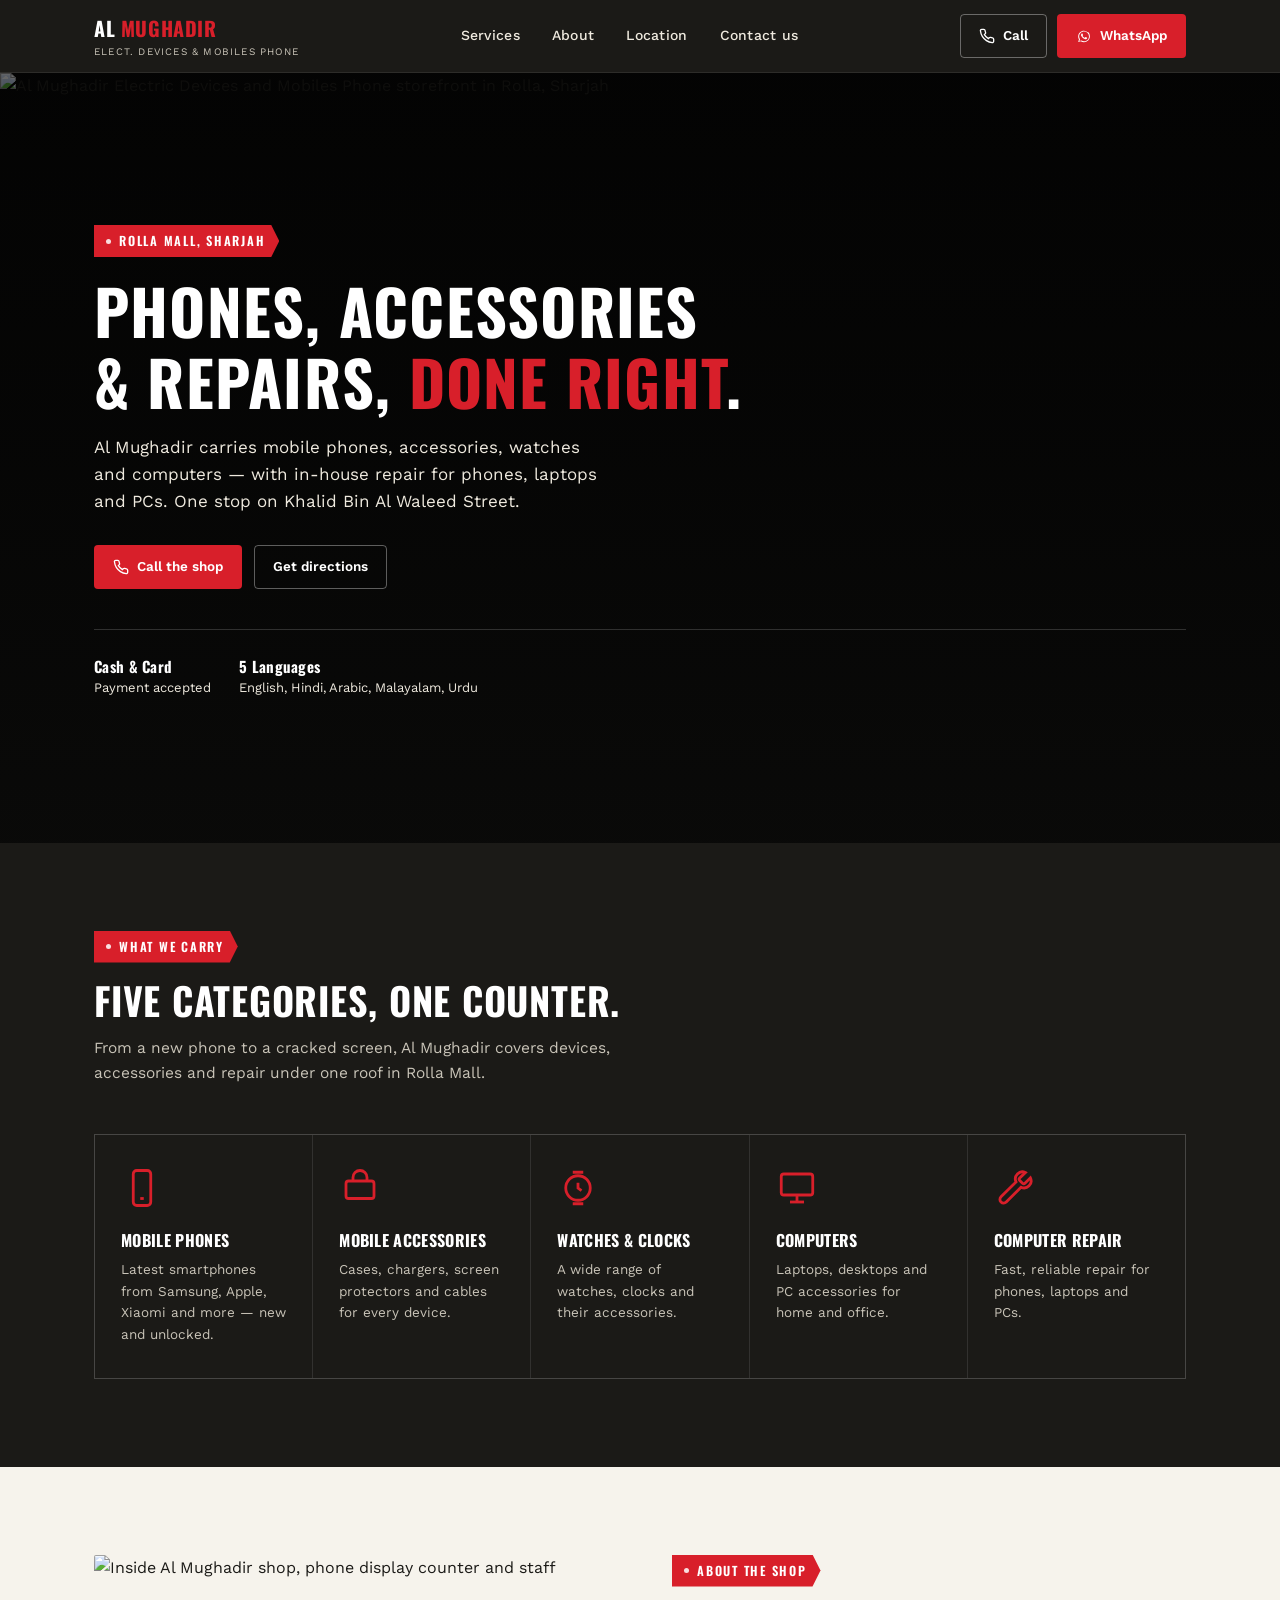
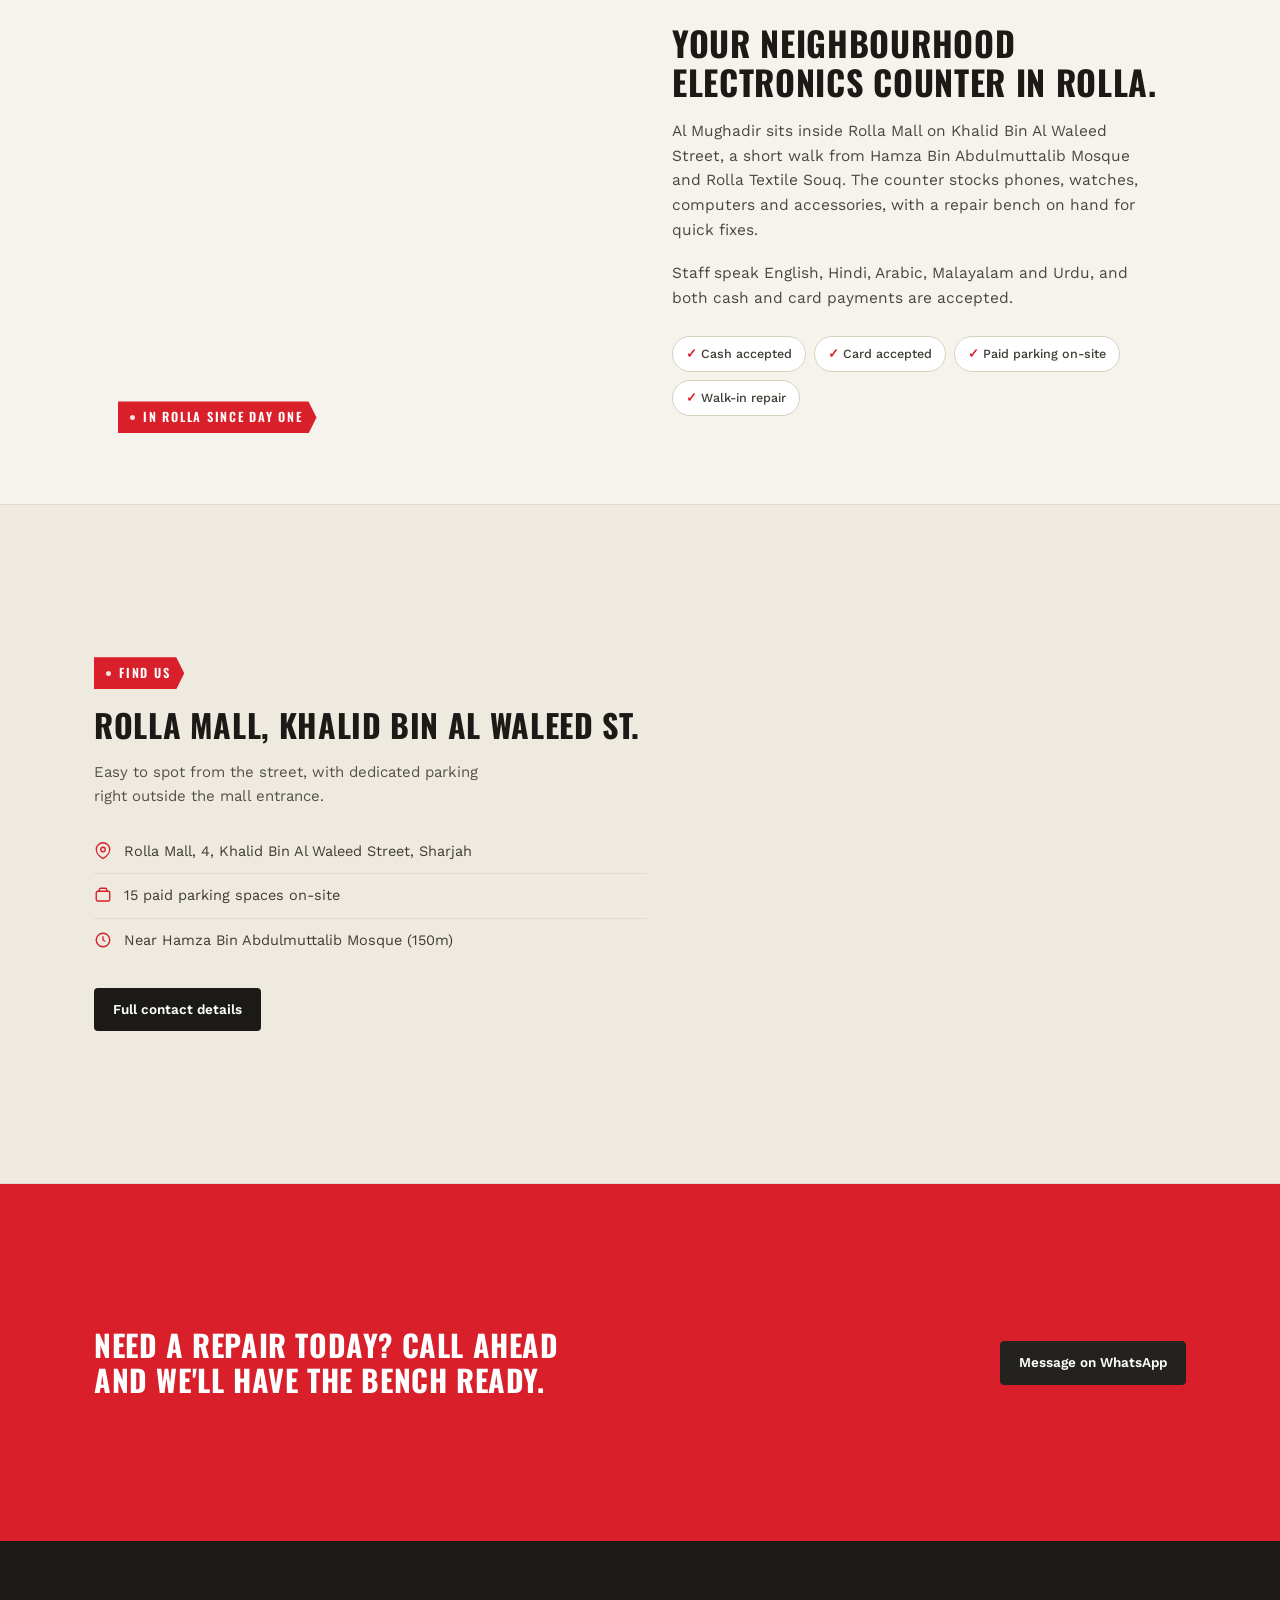
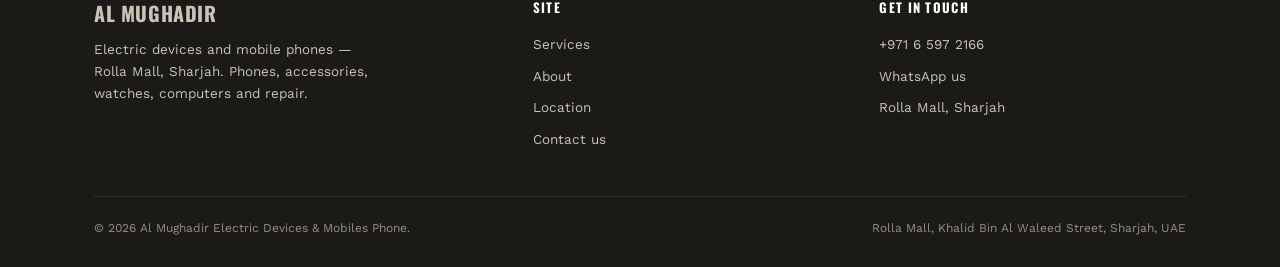
==== index.html @ b77000c1 "Add files via upload" ====
<!DOCTYPE html>
<html lang="en">
<head>
<meta charset="UTF-8">
<meta name="viewport" content="width=device-width, initial-scale=1.0">
<title>Al Mughadir Electric Devices & Mobiles Phone | Rolla, Sharjah</title>
<meta name="description" content="Al Mughadir Electric Devices & Mobiles Phone — mobile phones, accessories, watches and computer repair in Rolla Mall, Sharjah. Cash and card accepted.">
<link rel="stylesheet" href="styles.css">
</head>
<body>

<header class="site-header">
  <div class="wrap">
    <a href="index.html" class="brand">
      <span class="brand-name">AL <span>MUGHADIR</span></span>
      <span class="brand-sub">Elect. Devices &amp; Mobiles Phone</span>
    </a>

    <nav class="main-nav" id="mainNav">
      <a href="index.html#services" class="nav-link">Services</a>
      <a href="index.html#about" class="nav-link">About</a>
      <a href="index.html#location" class="nav-link">Location</a>
      <a href="contact.html" class="nav-link">Contact us</a>
    </nav>

    <div class="header-actions">
      <a href="tel:+97160000000" class="btn btn-outline">
        <svg viewBox="0 0 24 24" fill="none" stroke="currentColor" stroke-width="2"><path d="M22 16.92v3a2 2 0 0 1-2.18 2 19.79 19.79 0 0 1-8.63-3.07 19.5 19.5 0 0 1-6-6 19.79 19.79 0 0 1-3.07-8.67A2 2 0 0 1 4.11 2h3a2 2 0 0 1 2 1.72c.127.96.361 1.903.7 2.81a2 2 0 0 1-.45 2.11L8.09 9.91a16 16 0 0 0 6 6l1.27-1.27a2 2 0 0 1 2.11-.45c.907.339 1.85.573 2.81.7A2 2 0 0 1 22 16.92z"/></svg>
        Call
      </a>
      <a href="https://wa.me/97160000000" target="_blank" rel="noopener" class="btn btn-red">
        <svg viewBox="0 0 24 24" fill="currentColor"><path d="M17.6 6.32A8.86 8.86 0 0 0 12.05 4C7.2 4 3.26 7.93 3.26 12.77c0 1.55.4 3.05 1.18 4.38L3.2 21l3.96-1.19a8.9 8.9 0 0 0 4.88 1.42h.01c4.85 0 8.79-3.93 8.79-8.78 0-2.35-.91-4.55-2.24-6.13zm-5.55 13.5h-.01a7.4 7.4 0 0 1-3.77-1.03l-.27-.16-2.8.84.85-2.72-.18-.28a7.36 7.36 0 0 1-1.13-3.9c0-4.06 3.31-7.36 7.38-7.36a7.36 7.36 0 0 1 7.35 7.37c0 4.06-3.32 7.24-7.42 7.24zm4.04-5.51c-.22-.11-1.31-.65-1.51-.72-.2-.07-.35-.11-.5.11-.15.22-.57.72-.7.87-.13.15-.26.16-.48.05-.22-.11-.94-.35-1.79-1.1-.66-.6-1.11-1.33-1.24-1.55-.13-.22-.01-.34.1-.45.1-.1.22-.26.33-.39.11-.13.15-.22.22-.37.07-.15.04-.28-.02-.39-.05-.11-.5-1.2-.68-1.65-.18-.43-.36-.37-.5-.38-.13-.01-.28-.01-.43-.01-.15 0-.39.05-.6.28-.2.22-.79.77-.79 1.87 0 1.1.81 2.16.92 2.31.11.15 1.6 2.44 3.87 3.42.54.23.96.37 1.29.48.54.17 1.03.15 1.42.09.43-.06 1.31-.53 1.5-1.05.18-.51.18-.95.13-1.05-.06-.1-.2-.15-.42-.26z"/></svg>
        WhatsApp
      </a>
    </div>

    <button class="menu-toggle" id="menuToggle" aria-label="Toggle menu">&#9776;</button>
  </div>
</header>

<section class="hero">
  <img src="images/storefront.webp" alt="Al Mughadir Electric Devices and Mobiles Phone storefront in Rolla, Sharjah">
  <div class="hero-content">
    <div class="wrap">
      <div class="hero-eyebrow"><span class="tag">Rolla Mall, Sharjah</span></div>
      <h1>Phones, accessories<br>&amp; repairs, <em>done right</em>.</h1>
      <p class="lead">Al Mughadir carries mobile phones, accessories, watches and computers — with in-house repair for phones, laptops and PCs. One stop on Khalid Bin Al Waleed Street.</p>
      <div class="hero-ctas">
        <a href="tel:+97160000000" class="btn btn-red">
          <svg viewBox="0 0 24 24" fill="none" stroke="currentColor" stroke-width="2"><path d="M22 16.92v3a2 2 0 0 1-2.18 2 19.79 19.79 0 0 1-8.63-3.07 19.5 19.5 0 0 1-6-6 19.79 19.79 0 0 1-3.07-8.67A2 2 0 0 1 4.11 2h3a2 2 0 0 1 2 1.72c.127.96.361 1.903.7 2.81a2 2 0 0 1-.45 2.11L8.09 9.91a16 16 0 0 0 6 6l1.27-1.27a2 2 0 0 1 2.11-.45c.907.339 1.85.573 2.81.7A2 2 0 0 1 22 16.92z"/></svg>
          Call the shop
        </a>
        <a href="contact.html" class="btn btn-outline">Get directions</a>
      </div>
      <div class="hero-facts">
        <div class="hero-fact"><strong>Cash &amp; Card</strong>Payment accepted</div>
        <div class="hero-fact"><strong>5 Languages</strong>English, Hindi, Arabic, Malayalam, Urdu</div>
        <!-- <div class="hero-fact"><strong>On-site parking</strong>15 paid spaces</div> -->
      </div>
    </div>
  </div>
</section>

<section class="services" id="services">
  <div class="wrap">
    <div class="section-head">
      <span class="tag">What we carry</span>
      <h2>Five categories, one counter.</h2>
      <p>From a new phone to a cracked screen, Al Mughadir covers devices, accessories and repair under one roof in Rolla Mall.</p>
    </div>

    <div class="services-grid">
      <div class="service-card">
        <div class="service-icon">
          <svg viewBox="0 0 24 24" fill="none" stroke="currentColor" stroke-width="1.6"><rect x="7" y="2" width="10" height="20" rx="2"/><line x1="11" y1="18" x2="13" y2="18"/></svg>
        </div>
        <h3>Mobile phones</h3>
        <p>Latest smartphones from Samsung, Apple, Xiaomi and more — new and unlocked.</p>
      </div>
      <div class="service-card">
        <div class="service-icon">
          <svg viewBox="0 0 24 24" fill="none" stroke="currentColor" stroke-width="1.6"><rect x="4" y="8" width="16" height="10" rx="1.5"/><path d="M8 8V6a4 4 0 0 1 8 0v2"/></svg>
        </div>
        <h3>Mobile accessories</h3>
        <p>Cases, chargers, screen protectors and cables for every device.</p>
      </div>
      <div class="service-card">
        <div class="service-icon">
          <svg viewBox="0 0 24 24" fill="none" stroke="currentColor" stroke-width="1.6"><circle cx="12" cy="12" r="7"/><path d="M12 9v3l2 1.5"/><path d="M9 3h6M9 21h6"/></svg>
        </div>
        <h3>Watches &amp; clocks</h3>
        <p>A wide range of watches, clocks and their accessories.</p>
      </div>
      <div class="service-card">
        <div class="service-icon">
          <svg viewBox="0 0 24 24" fill="none" stroke="currentColor" stroke-width="1.6"><rect x="3" y="4" width="18" height="12" rx="1.5"/><line x1="8" y1="20" x2="16" y2="20"/><line x1="12" y1="16" x2="12" y2="20"/></svg>
        </div>
        <h3>Computers</h3>
        <p>Laptops, desktops and PC accessories for home and office.</p>
      </div>
      <div class="service-card">
        <div class="service-icon">
          <svg viewBox="0 0 24 24" fill="none" stroke="currentColor" stroke-width="1.6"><path d="M14.7 6.3a1 1 0 0 0 0 1.4l1.6 1.6a1 1 0 0 0 1.4 0l3.1-3.1a4 4 0 0 1-5.34 5.34L7 20a2 2 0 1 1-3-3l8.6-8.5a4 4 0 0 1 5.32-5.32z"/></svg>
        </div>
        <h3>Computer repair</h3>
        <p>Fast, reliable repair for phones, laptops and PCs.</p>
      </div>
    </div>
  </div>
</section>

<section class="about" id="about">
  <div class="wrap">
    <div class="about-media">
      <img src="images/interior.webp" alt="Inside Al Mughadir shop, phone display counter and staff">
      <div class="about-media-tag"><span class="tag">In Rolla since day one</span></div>
    </div>
    <div class="about-copy">
      <span class="tag" style="margin-bottom:18px;display:inline-flex;">About the shop</span>
      <h2 style="font-size:clamp(24px,3.2vw,34px);margin:18px 0 18px;">Your neighbourhood electronics counter in Rolla.</h2>
      <p>Al Mughadir sits inside Rolla Mall on Khalid Bin Al Waleed Street, a short walk from Hamza Bin Abdulmuttalib Mosque and Rolla Textile Souq. The counter stocks phones, watches, computers and accessories, with a repair bench on hand for quick fixes.</p>
      <p>Staff speak English, Hindi, Arabic, Malayalam and Urdu, and both cash and card payments are accepted.</p>
      <div class="chip-row">
        <span class="chip"><strong>&#10003;</strong>Cash accepted</span>
        <span class="chip"><strong>&#10003;</strong>Card accepted</span>
        <span class="chip"><strong>&#10003;</strong>Paid parking on-site</span>
        <span class="chip"><strong>&#10003;</strong>Walk-in repair</span>
      </div>
    </div>
  </div>
</section>

<section class="location-strip" id="location">
  <div class="wrap">
    <div class="location-copy">
      <span class="tag">Find us</span>
      <h2>Rolla Mall, Khalid Bin Al Waleed St.</h2>
      <p>Easy to spot from the street, with dedicated parking right outside the mall entrance.</p>
      <ul class="loc-list">
        <li>
          <svg viewBox="0 0 24 24" fill="none" stroke="currentColor" stroke-width="1.8"><path d="M21 10c0 7-9 12-9 12s-9-5-9-12a9 9 0 0 1 18 0z"/><circle cx="12" cy="10" r="3"/></svg>
          Rolla Mall, 4, Khalid Bin Al Waleed Street, Sharjah
        </li>
        <li>
          <svg viewBox="0 0 24 24" fill="none" stroke="currentColor" stroke-width="1.8"><rect x="3" y="7" width="18" height="13" rx="2"/><path d="M7 7V5a2 2 0 0 1 2-2h6a2 2 0 0 1 2 2v2"/></svg>
          15 paid parking spaces on-site
        </li>
        <li>
          <svg viewBox="0 0 24 24" fill="none" stroke="currentColor" stroke-width="1.8"><circle cx="12" cy="12" r="9"/><path d="M12 7v5l3 2"/></svg>
          Near Hamza Bin Abdulmuttalib Mosque (150m)
        </li>
      </ul>
      <a href="contact.html" class="btn btn-dark">Full contact details</a>
    </div>
    <iframe class="map-embed" loading="lazy" referrerpolicy="no-referrer-when-downgrade"
      src="https://www.google.com/maps?q=Rolla+Mall+Khalid+Bin+Al+Waleed+Street+Sharjah&output=embed">
    </iframe>
  </div>
</section>

<section class="cta-band">
  <div class="wrap">
    <h2>Need a repair today? Call ahead and we'll have the bench ready.</h2>
    <a href="https://wa.me/97165972166" target="_blank" rel="noopener" class="btn btn-outline" style="background:var(--charcoal-2);color:var(--white);border-color:var(--charcoal-2);">Message on WhatsApp</a>
  </div>
</section>

<footer>
  <div class="wrap">
    <div class="footer-grid">
      <div class="footer-brand">
        <div class="brand-name">AL MUGHADIR</div>
        <p>Electric devices and mobile phones — Rolla Mall, Sharjah. Phones, accessories, watches, computers and repair.</p>
      </div>
      <div class="footer-col">
        <h4>Site</h4>
        <ul>
          <li><a href="index.html#services">Services</a></li>
          <li><a href="index.html#about">About</a></li>
          <li><a href="index.html#location">Location</a></li>
          <li><a href="contact.html">Contact us</a></li>
        </ul>
      </div>
      <div class="footer-col">
        <h4>Get in touch</h4>
        <ul>
          <li><a href="tel:+97165972166">+971 6 597 2166</a></li>
          <li><a href="https://wa.me/97165972166" target="_blank" rel="noopener">WhatsApp us</a></li>
          <li>Rolla Mall, Sharjah</li>
        </ul>
      </div>
    </div>
    <div class="footer-bottom">
      <span>&copy; 2026 Al Mughadir Electric Devices &amp; Mobiles Phone.</span>
      <span>Rolla Mall, Khalid Bin Al Waleed Street, Sharjah, UAE</span>
    </div>
  </div>
</footer>

<script>
  var toggle = document.getElementById('menuToggle');
  var nav = document.getElementById('mainNav');
  toggle.addEventListener('click', function(){ nav.classList.toggle('open'); });
</script>

</body>
</html>
---- styles.css ----
@import url('https://fonts.googleapis.com/css2?family=Oswald:wght@500;600;700&family=Work+Sans:wght@400;500;600&display=swap');

:root{
  --charcoal: #1b1a17;
  --charcoal-2: #24221e;
  --cream: #f6f3ec;
  --cream-2: #efeadf;
  --red: #d81f2a;
  --red-dark: #a6161f;
  --blue: #2f5fd9;
  --steel: #948f83;
  --steel-light: #c9c4b8;
  --white: #ffffff;
  --font-display: 'Oswald', sans-serif;
  --font-body: 'Work Sans', sans-serif;
  --radius: 4px;
  --maxw: 1140px;
}

*{box-sizing:border-box;margin:0;padding:0;}
html{scroll-behavior:smooth;}
body{
  font-family:var(--font-body);
  color:var(--charcoal);
  background:var(--cream);
  line-height:1.6;
  -webkit-font-smoothing:antialiased;
}
img{max-width:100%;display:block;}
a{color:inherit;text-decoration:none;}
ul{list-style:none;}
.wrap{max-width:var(--maxw);margin:0 auto;padding:0 24px;}

h1,h2,h3{
  font-family:var(--font-display);
  text-transform:uppercase;
  letter-spacing:0.02em;
  line-height:1.15;
}

/* ---------- tag / signature element ---------- */
.tag{
  display:inline-flex;
  align-items:center;
  background:var(--red);
  color:var(--white);
  font-family:var(--font-display);
  font-weight:600;
  font-size:12.5px;
  letter-spacing:0.14em;
  text-transform:uppercase;
  padding:6px 14px 6px 12px;
  position:relative;
  clip-path:polygon(0 0, calc(100% - 8px) 0, 100% 50%, calc(100% - 8px) 100%, 0 100%);
}
.tag::before{
  content:"";
  width:5px;height:5px;
  border-radius:50%;
  background:var(--white);
  opacity:0.85;
  margin-right:8px;
}

/* ---------- header ---------- */
.site-header{
  position:sticky;top:0;z-index:50;
  background:var(--charcoal);
  border-bottom:1px solid rgba(255,255,255,0.08);
}
.site-header .wrap{
  display:flex;align-items:center;justify-content:space-between;
  height:72px;
}
.brand{
  display:flex;flex-direction:column;
  color:var(--white);
}
.brand-name{
  font-family:var(--font-display);
  font-weight:700;
  font-size:20px;
  letter-spacing:0.03em;
}
.brand-name span{color:var(--red);}
.brand-sub{
  font-size:10px;
  letter-spacing:0.12em;
  text-transform:uppercase;
  color:var(--steel-light);
}
nav.main-nav{display:flex;align-items:center;gap:28px;}
nav.main-nav a.nav-link{
  color:var(--cream-2);
  font-size:14px;
  font-weight:500;
  letter-spacing:0.02em;
  padding:6px 2px;
  border-bottom:2px solid transparent;
  transition:border-color .15s ease, color .15s ease;
}
nav.main-nav a.nav-link:hover,
nav.main-nav a.nav-link.active{
  color:var(--white);
  border-bottom-color:var(--red);
}
.header-actions{display:flex;gap:10px;}
.btn{
  display:inline-flex;align-items:center;gap:8px;
  font-family:var(--font-body);
  font-weight:600;
  font-size:13.5px;
  padding:10px 18px;
  border-radius:var(--radius);
  border:1px solid transparent;
  cursor:pointer;
  transition:transform .12s ease, background .15s ease, border-color .15s ease;
  white-space:nowrap;
}
.btn:active{transform:scale(0.97);}
.btn-red{background:var(--red);color:var(--white);}
.btn-red:hover{background:var(--red-dark);}
.btn-outline{background:transparent;color:var(--white);border-color:rgba(255,255,255,0.35);}
.btn-outline:hover{border-color:var(--white);}
.btn-dark{background:var(--charcoal);color:var(--white);}
.btn-dark:hover{background:var(--charcoal-2);}
.btn svg{width:16px;height:16px;flex-shrink:0;}

.menu-toggle{
  display:none;
  background:none;border:none;color:var(--white);
  font-size:26px;line-height:1;cursor:pointer;
}

/* ---------- hero ---------- */
.hero{
  position:relative;
  min-height:78vh;
  display:flex;
  align-items:flex-end;
  background:#000;
  overflow:hidden;
}
.hero img{
  position:absolute;inset:0;
  width:100%;height:100%;
  object-fit:cover;
  object-position:center 30%;
  opacity:0.6;
}
.hero::after{
  content:"";
  position:absolute;inset:0;
  background:linear-gradient(180deg, rgba(10,10,9,0.35) 0%, rgba(10,10,9,0.55) 45%, rgba(10,10,9,0.96) 100%);
}
.hero-content{
  position:relative;z-index:2;
  color:var(--white);
  padding:64px 0 56px;
  width:100%;
}
.hero-eyebrow{margin-bottom:18px;}
.hero h1{
  font-size:clamp(34px, 6vw, 62px);
  max-width:760px;
  margin-bottom:16px;
}
.hero h1 em{
  font-style:normal;
  color:var(--red);
}
.hero p.lead{
  font-size:17px;
  color:var(--cream-2);
  max-width:520px;
  margin-bottom:30px;
}
.hero-ctas{display:flex;flex-wrap:wrap;gap:12px;}
.hero-facts{
  display:flex;flex-wrap:wrap;gap:28px;
  margin-top:40px;
  padding-top:24px;
  border-top:1px solid rgba(255,255,255,0.16);
}
.hero-fact{color:var(--cream-2);font-size:13px;}
.hero-fact strong{
  display:block;
  font-family:var(--font-display);
  font-size:15px;
  color:var(--white);
  letter-spacing:0.02em;
}

/* ---------- section basics ---------- */
section{padding:88px 0;}
.section-head{max-width:640px;margin-bottom:48px;}
.section-head .tag{margin-bottom:16px;}
.section-head h2{font-size:clamp(26px,3.6vw,38px);margin-bottom:14px;}
.section-head p{color:#54514a;font-size:15.5px;max-width:520px;}

/* ---------- services ---------- */
.services{background:var(--charcoal);color:var(--white);}
.services .section-head p{color:var(--steel-light);}
.services-grid{
  display:grid;
  grid-template-columns:repeat(auto-fit, minmax(210px,1fr));
  gap:1px;
  background:rgba(255,255,255,0.1);
  border:1px solid rgba(255,255,255,0.1);
}
.service-card{
  background:var(--charcoal);
  padding:32px 26px;
  transition:background .18s ease;
}
.service-card:hover{background:var(--charcoal-2);}
.service-icon{
  width:42px;height:42px;
  margin-bottom:22px;
  color:var(--red);
}
.service-icon svg{width:100%;height:100%;}
.service-card h3{
  font-size:16px;
  margin-bottom:10px;
  letter-spacing:0.02em;
}
.service-card p{
  font-size:13.5px;
  color:var(--steel-light);
  line-height:1.6;
}

/* ---------- about ---------- */
.about .wrap{
  display:grid;
  grid-template-columns:1fr 1fr;
  gap:64px;
  align-items:center;
}
.about-media{position:relative;}
.about-media img{
  border-radius:2px;
  width:100%;
  height:460px;
  object-fit:cover;
}
.about-media-tag{
  position:absolute;
  bottom:-18px;left:24px;
}
.about-copy p{
  color:#4a473f;
  font-size:15.5px;
  margin-bottom:18px;
  max-width:480px;
}
.chip-row{
  display:flex;flex-wrap:wrap;gap:8px;
  margin-top:26px;
}
.chip{
  border:1px solid #d8d2c3;
  background:var(--white);
  font-size:12.5px;
  font-weight:500;
  padding:7px 13px;
  border-radius:20px;
  color:#3f3c35;
}
.chip strong{color:var(--red);margin-right:4px;}

/* ---------- location strip (home) ---------- */
.location-strip{
  background:var(--cream-2);
  border-top:1px solid #e1dbca;
  border-bottom:1px solid #e1dbca;
}
.location-strip .wrap{
  display:grid;
  grid-template-columns:1.1fr 0.9fr;
  gap:0;
  align-items:stretch;
}
.location-copy{padding:64px 48px 64px 0;}
.location-copy .tag{margin-bottom:18px;}
.location-copy h2{font-size:clamp(24px,3vw,32px);margin-bottom:16px;}
.location-copy p{color:#54514a;font-size:15px;margin-bottom:22px;max-width:420px;}
.loc-list{margin-bottom:26px;}
.loc-list li{
  display:flex;gap:12px;
  font-size:14.5px;
  color:#3f3c35;
  padding:10px 0;
  border-top:1px solid #e1dbca;
}
.loc-list li:first-child{border-top:none;}
.loc-list svg{width:18px;height:18px;flex-shrink:0;color:var(--red);margin-top:2px;}
.map-embed{
  min-height:340px;
  height:100%;
  border:none;
  filter:grayscale(0.15) contrast(1.02);
}

/* ---------- CTA band ---------- */
.cta-band{
  background:var(--red);
  color:var(--white);
}
.cta-band .wrap{
  display:flex;align-items:center;justify-content:space-between;
  flex-wrap:wrap;gap:24px;
  padding:56px 24px;
}
.cta-band h2{font-size:clamp(22px,3vw,30px);max-width:480px;}
.cta-band .btn-outline{border-color:rgba(255,255,255,0.6);}
.cta-band .btn-outline:hover{background:rgba(255,255,255,0.12);}

/* ---------- footer ---------- */
footer{background:var(--charcoal);color:var(--steel-light);padding:56px 0 28px;}
.footer-grid{
  display:grid;
  grid-template-columns:1.3fr 1fr 1fr;
  gap:40px;
  padding-bottom:36px;
  border-bottom:1px solid rgba(255,255,255,0.1);
}
.footer-brand .brand-name{font-size:20px;margin-bottom:10px;}
.footer-brand p{font-size:13.5px;color:var(--steel-light);max-width:280px;}
.footer-col h4{
  font-family:var(--font-display);
  font-size:13px;
  letter-spacing:0.1em;
  text-transform:uppercase;
  color:var(--white);
  margin-bottom:16px;
}
.footer-col li{margin-bottom:10px;font-size:13.5px;}
.footer-col a:hover{color:var(--white);}
.footer-bottom{
  display:flex;justify-content:space-between;flex-wrap:wrap;gap:10px;
  padding-top:22px;
  font-size:12px;color:var(--steel);
}

/* ---------- inner page hero (contact) ---------- */
.page-hero{
  position:relative;background:var(--charcoal);color:var(--white);
  padding:56px 0 0;
  overflow:hidden;
}
.page-hero img{
  position:absolute;inset:0;width:100%;height:100%;
  object-fit:cover;opacity:0.28;object-position:center 20%;
}
.page-hero::after{
  content:"";position:absolute;inset:0;
  background:linear-gradient(180deg, rgba(10,10,9,0.5), rgba(10,10,9,0.96));
}
.page-hero .wrap{position:relative;z-index:2;padding-bottom:64px;}
.page-hero h1{font-size:clamp(30px,5vw,46px);margin-bottom:14px;}
.page-hero p{color:var(--cream-2);font-size:15.5px;max-width:460px;}

/* ---------- contact page ---------- */
.contact-grid{
  display:grid;
  grid-template-columns:0.85fr 1.15fr;
  gap:56px;
}
.contact-card{
  background:var(--white);
  border:1px solid #e1dbca;
  padding:36px 32px;
}
.contact-card h3{
  font-size:15px;
  margin-bottom:22px;
}
.contact-item{
  display:flex;gap:14px;
  padding:16px 0;
  border-top:1px solid #ece7d9;
}
.contact-item:first-of-type{border-top:none;padding-top:0;}
.contact-item svg{width:20px;height:20px;color:var(--red);flex-shrink:0;margin-top:2px;}
.contact-item h4{
  font-size:11.5px;
  letter-spacing:0.08em;
  text-transform:uppercase;
  color:var(--steel);
  margin-bottom:4px;
  font-weight:600;
}
.contact-item p, .contact-item a{font-size:14.5px;color:var(--charcoal);}
.contact-item a:hover{color:var(--red);}
.contact-actions{display:flex;flex-direction:column;gap:10px;margin-top:26px;}
.contact-actions .btn{justify-content:center;}
.hours-table{width:100%;margin-top:6px;}
.hours-table tr td{
  font-size:13.5px;padding:6px 0;
  border-top:1px solid #ece7d9;
}
.hours-table tr:first-child td{border-top:none;}
.hours-table td:first-child{color:#54514a;}
.hours-table td:last-child{text-align:right;font-weight:500;}
.map-tall{
  width:100%;height:100%;
  min-height:420px;
  border:none;
}
.map-card{border:1px solid #e1dbca;overflow:hidden;}

/* ---------- responsive ---------- */
@media (max-width:860px){
  nav.main-nav{
    position:fixed;top:72px;left:0;right:0;
    background:var(--charcoal);
    flex-direction:column;
    align-items:flex-start;
    padding:20px 24px 28px;
    gap:16px;
    border-bottom:1px solid rgba(255,255,255,0.1);
    transform:translateY(-8px);
    opacity:0;
    pointer-events:none;
    transition:opacity .15s ease, transform .15s ease;
  }
  nav.main-nav.open{opacity:1;transform:translateY(0);pointer-events:auto;}
  .menu-toggle{display:block;}
  .header-actions .btn-outline{display:none;}
  .about .wrap{grid-template-columns:1fr;gap:36px;}
  .about-media img{height:320px;}
  .location-strip .wrap{grid-template-columns:1fr;}
  .location-copy{padding:48px 0;}
  .map-embed{min-height:300px;}
  .footer-grid{grid-template-columns:1fr;gap:28px;}
  .contact-grid{grid-template-columns:1fr;}
  section{padding:64px 0;}
}
@media (max-width:520px){
  .hero-facts{gap:18px;}
  .cta-band .wrap{flex-direction:column;align-items:flex-start;}
}
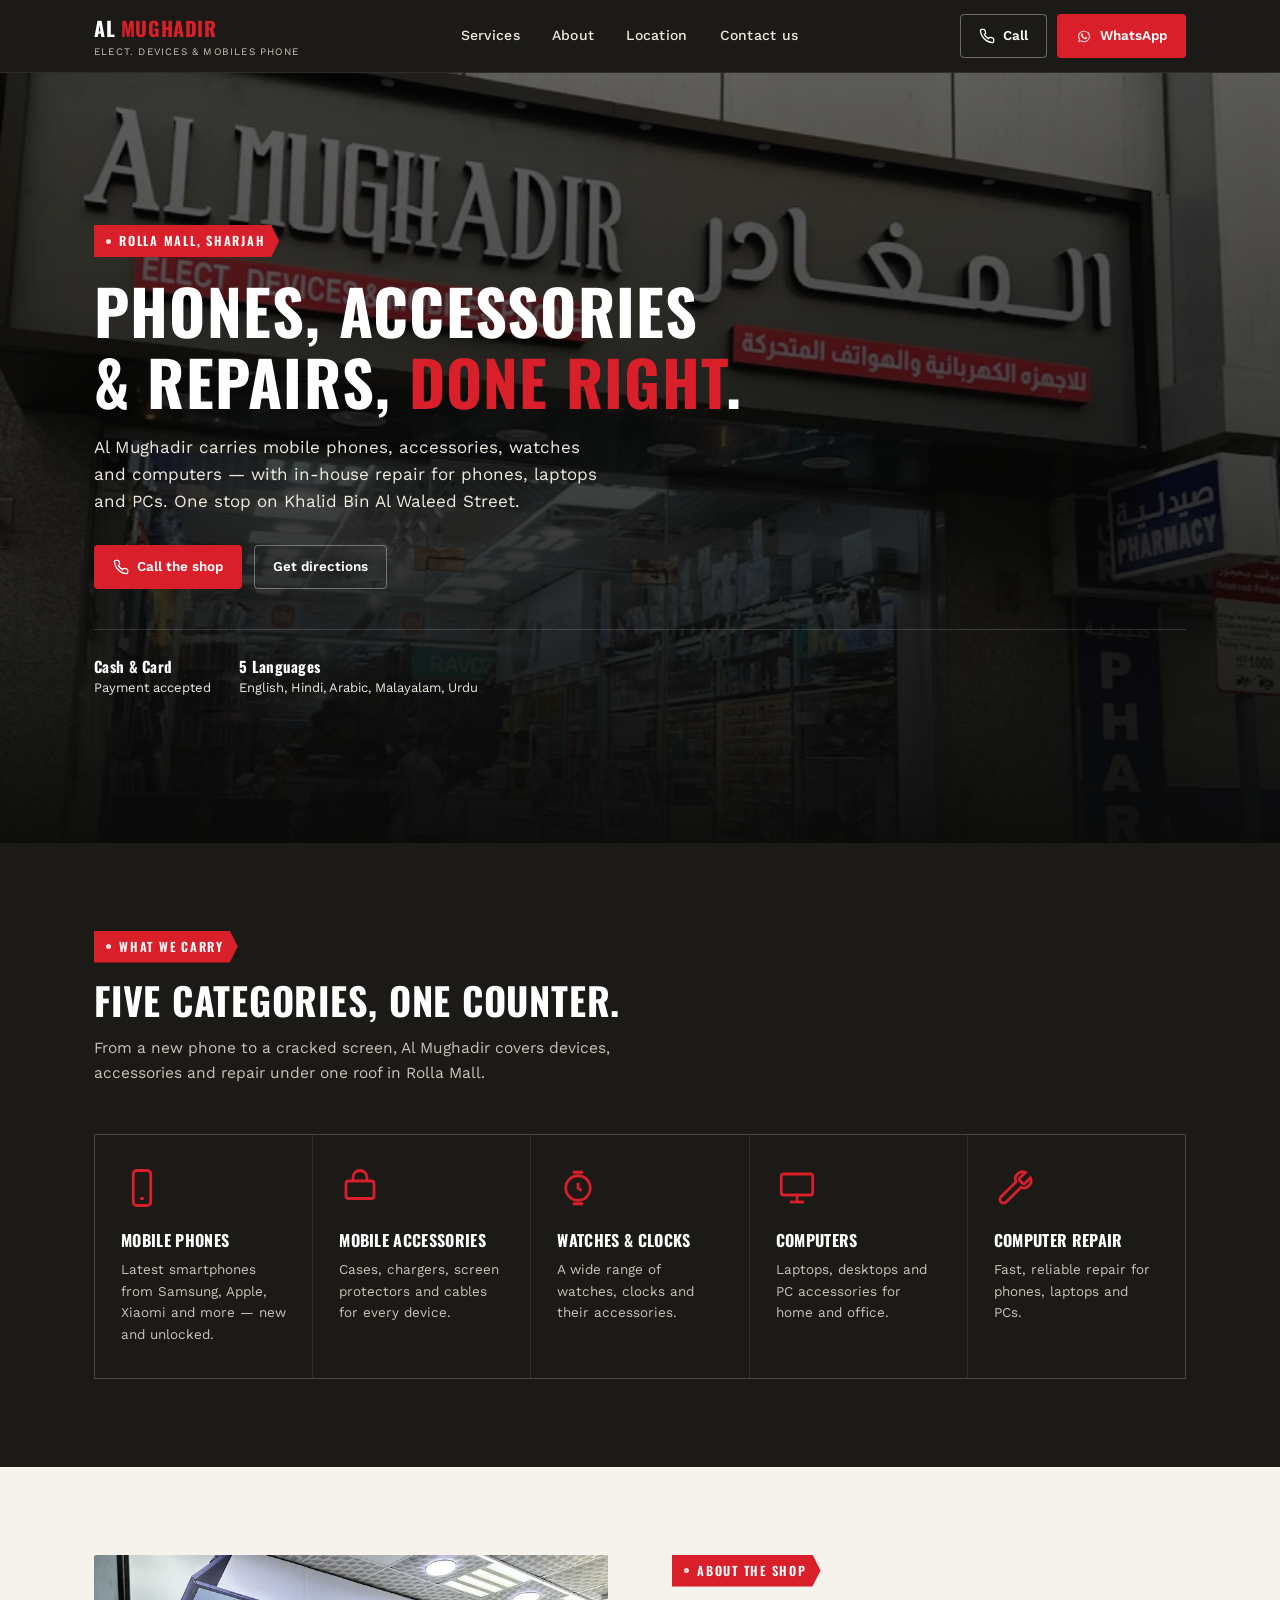
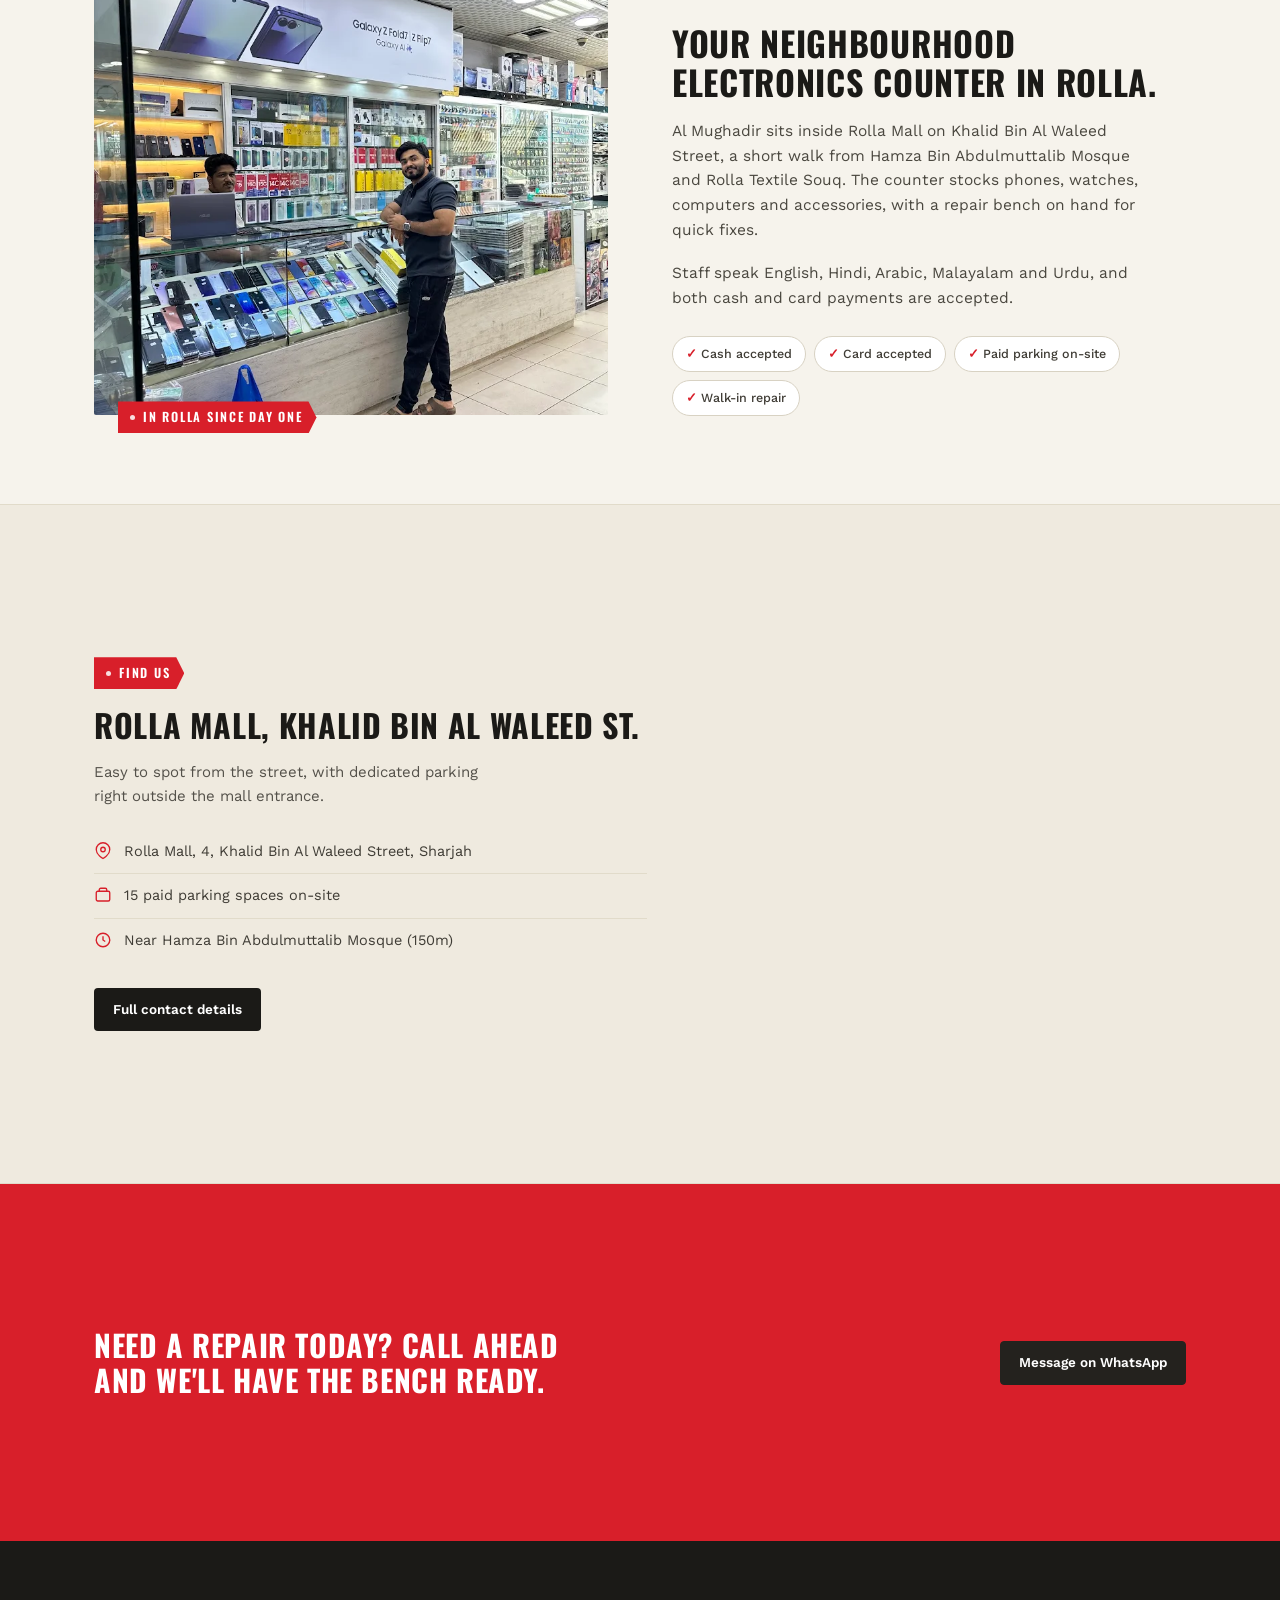
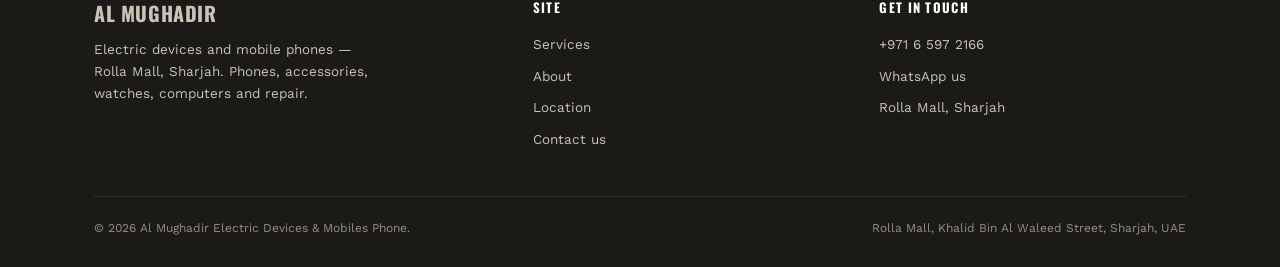
==== commit da5bbfc2: "Update phone number in index.html" ====
--- a/index.html
+++ b/index.html
@@ -1,3 +1,4 @@
+<!-- index.html -->
 <!DOCTYPE html>
 <html lang="en">
 <head>
@@ -24,11 +25,11 @@
     </nav>
 
     <div class="header-actions">
-      <a href="tel:+97160000000" class="btn btn-outline">
+      <a href="tel:+97165972166" class="btn btn-outline">
         <svg viewBox="0 0 24 24" fill="none" stroke="currentColor" stroke-width="2"><path d="M22 16.92v3a2 2 0 0 1-2.18 2 19.79 19.79 0 0 1-8.63-3.07 19.5 19.5 0 0 1-6-6 19.79 19.79 0 0 1-3.07-8.67A2 2 0 0 1 4.11 2h3a2 2 0 0 1 2 1.72c.127.96.361 1.903.7 2.81a2 2 0 0 1-.45 2.11L8.09 9.91a16 16 0 0 0 6 6l1.27-1.27a2 2 0 0 1 2.11-.45c.907.339 1.85.573 2.81.7A2 2 0 0 1 22 16.92z"/></svg>
         Call
       </a>
-      <a href="https://wa.me/97160000000" target="_blank" rel="noopener" class="btn btn-red">
+      <a href="https://wa.me/97165972166" target="_blank" rel="noopener" class="btn btn-red">
         <svg viewBox="0 0 24 24" fill="currentColor"><path d="M17.6 6.32A8.86 8.86 0 0 0 12.05 4C7.2 4 3.26 7.93 3.26 12.77c0 1.55.4 3.05 1.18 4.38L3.2 21l3.96-1.19a8.9 8.9 0 0 0 4.88 1.42h.01c4.85 0 8.79-3.93 8.79-8.78 0-2.35-.91-4.55-2.24-6.13zm-5.55 13.5h-.01a7.4 7.4 0 0 1-3.77-1.03l-.27-.16-2.8.84.85-2.72-.18-.28a7.36 7.36 0 0 1-1.13-3.9c0-4.06 3.31-7.36 7.38-7.36a7.36 7.36 0 0 1 7.35 7.37c0 4.06-3.32 7.24-7.42 7.24zm4.04-5.51c-.22-.11-1.31-.65-1.51-.72-.2-.07-.35-.11-.5.11-.15.22-.57.72-.7.87-.13.15-.26.16-.48.05-.22-.11-.94-.35-1.79-1.1-.66-.6-1.11-1.33-1.24-1.55-.13-.22-.01-.34.1-.45.1-.1.22-.26.33-.39.11-.13.15-.22.22-.37.07-.15.04-.28-.02-.39-.05-.11-.5-1.2-.68-1.65-.18-.43-.36-.37-.5-.38-.13-.01-.28-.01-.43-.01-.15 0-.39.05-.6.28-.2.22-.79.77-.79 1.87 0 1.1.81 2.16.92 2.31.11.15 1.6 2.44 3.87 3.42.54.23.96.37 1.29.48.54.17 1.03.15 1.42.09.43-.06 1.31-.53 1.5-1.05.18-.51.18-.95.13-1.05-.06-.1-.2-.15-.42-.26z"/></svg>
         WhatsApp
       </a>
@@ -39,7 +40,7 @@
 </header>
 
 <section class="hero">
-  <img src="images/storefront.webp" alt="Al Mughadir Electric Devices and Mobiles Phone storefront in Rolla, Sharjah">
+  <img src="storefront.webp" alt="Al Mughadir Electric Devices and Mobiles Phone storefront in Rolla, Sharjah">
   <div class="hero-content">
     <div class="wrap">
       <div class="hero-eyebrow"><span class="tag">Rolla Mall, Sharjah</span></div>
@@ -112,7 +113,7 @@
 <section class="about" id="about">
   <div class="wrap">
     <div class="about-media">
-      <img src="images/interior.webp" alt="Inside Al Mughadir shop, phone display counter and staff">
+      <img src="interior.webp" alt="Inside Al Mughadir shop, phone display counter and staff">
       <div class="about-media-tag"><span class="tag">In Rolla since day one</span></div>
     </div>
     <div class="about-copy">
@@ -204,4 +205,4 @@
 </script>
 
 </body>
-</html>+</html>
--- a/styles.css
+++ b/styles.css
@@ -1,3 +1,4 @@
+/* styles.css */
 @import url('https://fonts.googleapis.com/css2?family=Oswald:wght@500;600;700&family=Work+Sans:wght@400;500;600&display=swap');
 
 :root{
@@ -441,4 +442,4 @@
 @media (max-width:520px){
   .hero-facts{gap:18px;}
   .cta-band .wrap{flex-direction:column;align-items:flex-start;}
-}+}
